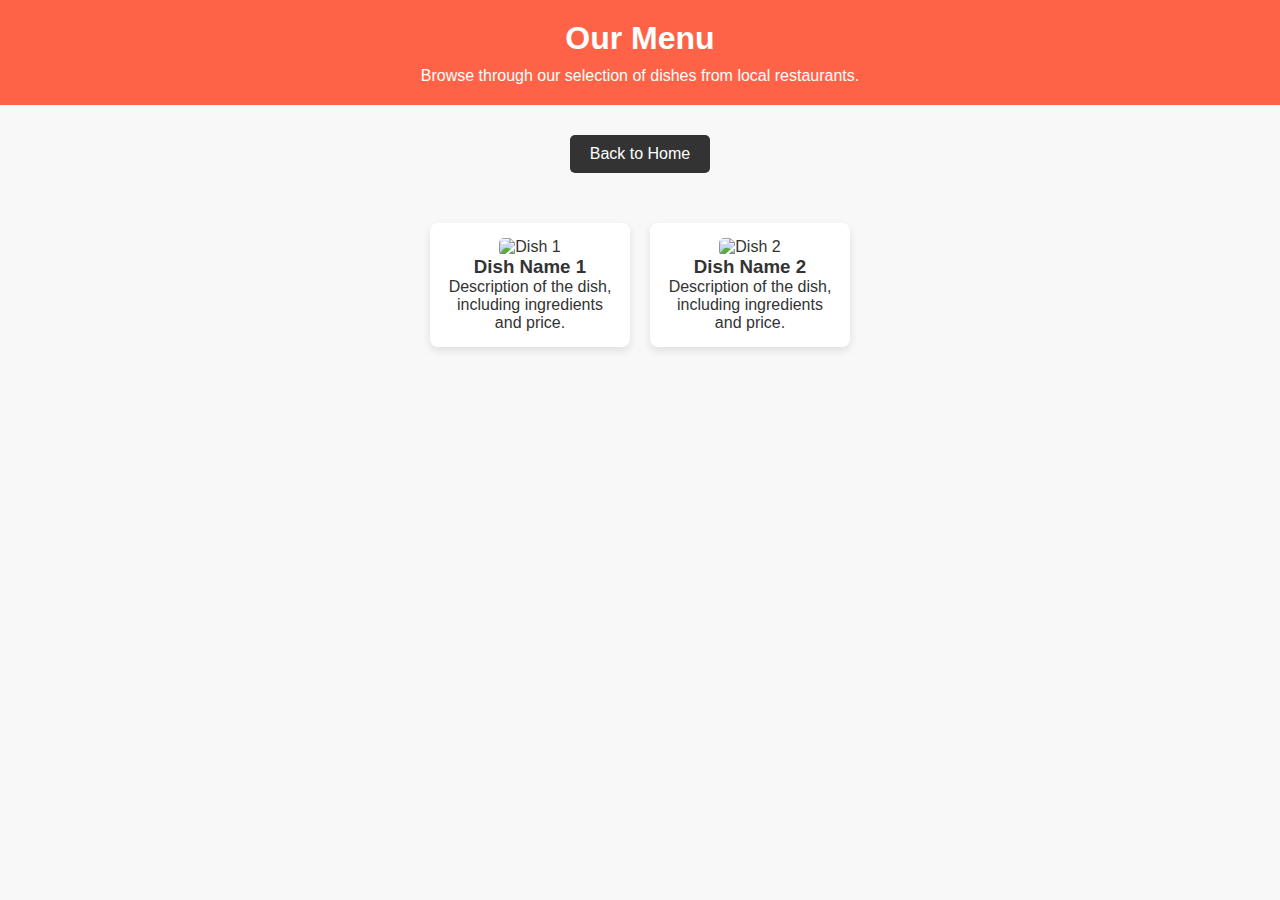
==== menu.html @ e8df6d97 "foodservice commit" ====
<!DOCTYPE html>
<html lang="en">
<head>
    <meta charset="UTF-8">
    <meta name="viewport" content="width=device-width, initial-scale=1.0">
    <title>Foodservice.com - Menu</title>
    <link rel="stylesheet" href="style.css">
</head>
<body>
    <header>
        <h1>Our Menu</h1>
        <p>Browse through our selection of dishes from local restaurants.</p>
    </header>

    <!-- Back Button -->
    <div class="back-button">
        <a href="index.html" class="button">Back to Home</a>
    </div>

    <section class="menu">
        <div class="menu-item">
            <img src="dish1.jpg" alt="Dish 1">
            <h3>Dish Name 1</h3>
            <p>Description of the dish, including ingredients and price.</p>
        </div>
        <div class="menu-item">
            <img src="dish2.jpg" alt="Dish 2">
            <h3>Dish Name 2</h3>
            <p>Description of the dish, including ingredients and price.</p>
        </div>
        <!-- Repeat for more dishes -->
    </section>
</body>
</html>
---- style.css ----
/* Reset some basic styling */
* {
    margin: 0;
    padding: 0;
    box-sizing: border-box;
}

body {
    font-family: Arial, sans-serif;
    background-color: #f8f8f8;
    color: #333;
}

header {
    background-color: #ff6347;
    color: white;
    padding: 20px;
    text-align: center;
}

h1 {
    font-size: 2em;
    margin-bottom: 10px;
}

h2 {
    font-size: 1.5em;
    margin-top: 20px;
}

.button {
    display: inline-block;
    padding: 10px 20px;
    color: white;
    background-color: #333;
    text-decoration: none;
    border-radius: 5px;
    margin: 10px;
}

.button:hover {
    background-color: #555;
}

/* Homepage */
.services {
    padding: 20px;
    text-align: center;
}

/* Menu Page */
.menu {
    display: flex;
    flex-wrap: wrap;
    gap: 20px;
    padding: 20px;
    justify-content: center;
}

.menu-item {
    background-color: white;
    border-radius: 8px;
    box-shadow: 0px 4px 8px rgba(0, 0, 0, 0.1);
    width: 200px;
    text-align: center;
    padding: 15px;
}

.menu-item img {
    width: 100%;
    border-radius: 5px;
}

/* Tracking Page */
.tracking {
    padding: 20px;
    text-align: center;
}

.status {
    background-color: #d3d3d3;
    padding: 15px;
    border-radius: 5px;
    margin-top: 10px;
}

.reviews {
    padding: 20px;
}

.review {
    background-color: #fff;
    border: 1px solid #ccc;
    padding: 10px;
    border-radius: 5px;
    margin-top: 10px;
}

/* Back Button Styling */
.back-button {
    text-align: center;
    margin: 20px 0;
}
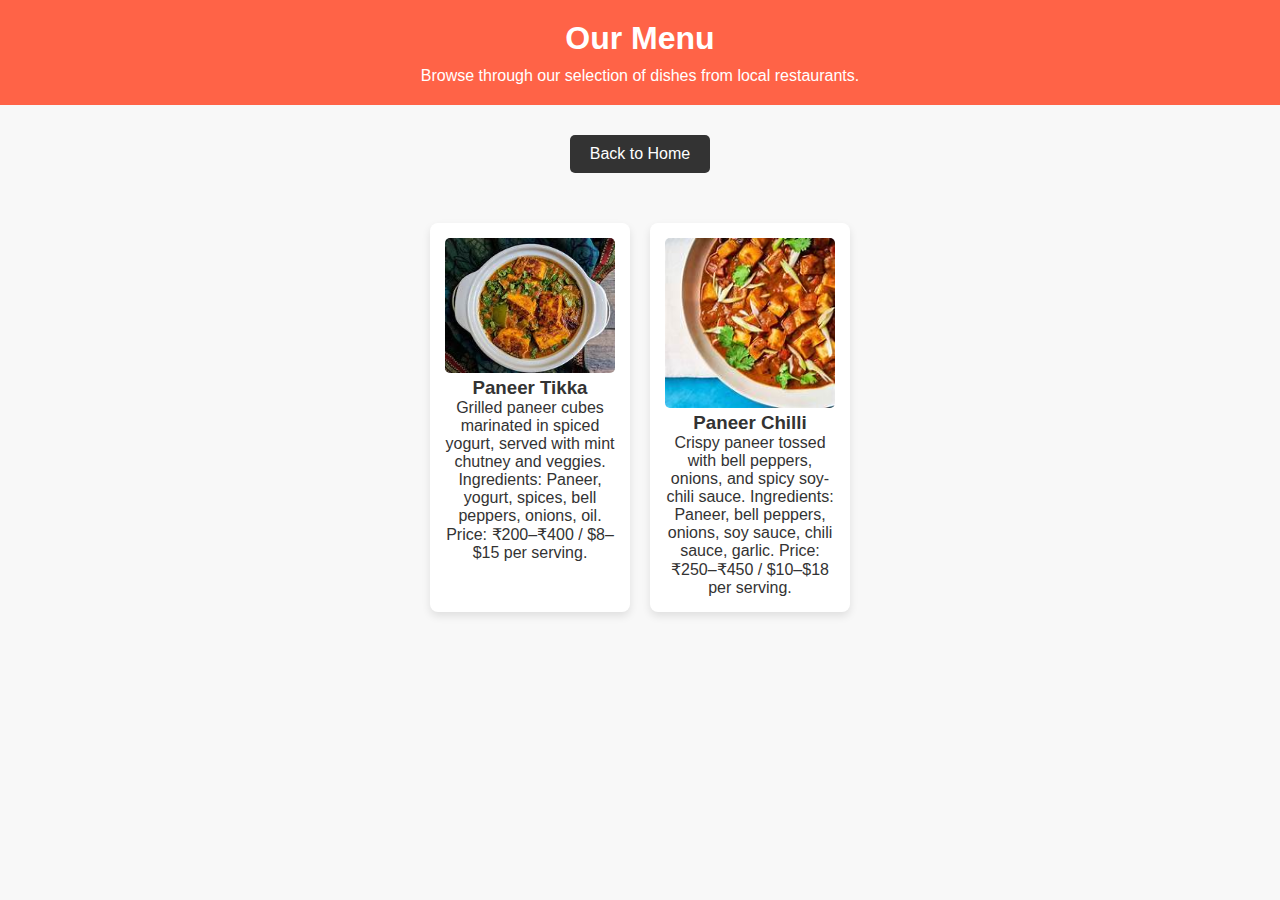
==== commit bd0a23c9: "Final" ====
--- a/menu.html
+++ b/menu.html
@@ -19,14 +19,22 @@
 
     <section class="menu">
         <div class="menu-item">
-            <img src="dish1.jpg" alt="Dish 1">
-            <h3>Dish Name 1</h3>
-            <p>Description of the dish, including ingredients and price.</p>
+            <img src="Dish 1.jpeg" alt="Dish 1">
+            <h3>Paneer Tikka </h3>
+            <p>Grilled paneer cubes marinated in spiced yogurt, served with mint chutney and veggies.
+
+                Ingredients: Paneer, yogurt, spices, bell peppers, onions, oil.
+                
+                Price: ₹200–₹400 / $8–$15 per serving.</p>
         </div>
         <div class="menu-item">
-            <img src="dish2.jpg" alt="Dish 2">
-            <h3>Dish Name 2</h3>
-            <p>Description of the dish, including ingredients and price.</p>
+            <img src="Dish 2.jpeg" alt="Dish 2">
+            <h3>Paneer Chilli</h3>
+            <p>Crispy paneer tossed with bell peppers, onions, and spicy soy-chili sauce.
+
+                Ingredients: Paneer, bell peppers, onions, soy sauce, chili sauce, garlic.
+
+                Price: ₹250–₹450 / $10–$18 per serving.</p>
         </div>
         <!-- Repeat for more dishes -->
     </section>
--- a/style.css
+++ b/style.css
@@ -42,13 +42,13 @@
     background-color: #555;
 }
 
-/* Homepage */
+
 .services {
     padding: 20px;
     text-align: center;
 }
 
-/* Menu Page */
+
 .menu {
     display: flex;
     flex-wrap: wrap;
@@ -71,7 +71,7 @@
     border-radius: 5px;
 }
 
-/* Tracking Page */
+
 .tracking {
     padding: 20px;
     text-align: center;
@@ -96,8 +96,132 @@
     margin-top: 10px;
 }
 
-/* Back Button Styling */
+
 .back-button {
     text-align: center;
     margin: 20px 0;
 }
+
+/* Photos Page */
+.photos {
+    display: flex;
+    flex-wrap: wrap;
+    gap: 20px;
+    padding: 20px;
+    justify-content: center;
+}
+
+.photo-item {
+    background-color: white;
+    border-radius: 8px;
+    box-shadow: 0px 4px 8px rgba(0, 0, 0, 0.1);
+    text-align: center;
+    padding: 10px;
+    width: 200px; /* Adjust as needed */
+}
+
+.photo-item img {
+    width: 100%; /* Ensures the image fills the container */
+    height: 150px; /* Sets a consistent height */
+    object-fit: cover; /* Crops the image to fit without distortion */
+    border-radius: 5px;
+}
+
+
+
+.drivers {
+    display: flex;
+    flex-wrap: wrap;
+    gap: 20px;
+    padding: 20px;
+    justify-content: center;
+}
+
+.driver-item {
+    background-color: white;
+    border-radius: 8px;
+    box-shadow: 0px 4px 8px rgba(0, 0, 0, 0.1);
+    text-align: center;
+    padding: 10px;
+    width: 200px;
+}
+
+.driver-item img {
+    width: 100%;
+    border-radius: 50%;
+}
+
+
+.reviews {
+    padding: 20px;
+}
+
+.review-item {
+    background-color: white;
+    border: 1px solid #ccc;
+    border-radius: 5px;
+    padding: 15px;
+    margin-bottom: 15px;
+    box-shadow: 0 4px 8px rgba(0, 0, 0, 0.1);
+}
+/* About Page */
+.about {
+    padding: 20px;
+    text-align: center;
+    line-height: 1.6;
+}
+
+.about ul {
+    list-style: none;
+    padding: 0;
+}
+
+.about ul li {
+    background-color: #fff;
+    border: 1px solid #ccc;
+    padding: 10px;
+    border-radius: 5px;
+    margin: 10px auto;
+    max-width: 500px;
+    box-shadow: 0 4px 8px rgba(0, 0, 0, 0.1);
+}
+
+/* Contact Page */
+.contact {
+    padding: 20px;
+    text-align: center;
+}
+
+.contact form {
+    display: inline-block;
+    max-width: 400px;
+    width: 100%;
+}
+
+.contact label {
+    font-weight: bold;
+    display: block;
+    margin: 10px 0 5px;
+}
+
+.contact input,
+.contact textarea {
+    width: 100%;
+    padding: 10px;
+    margin-bottom: 10px;
+    border-radius: 5px;
+    border: 1px solid #ccc;
+}
+
+.contact button {
+    padding: 10px 20px;
+    background-color: #ff6347;
+    color: white;
+    border: none;
+    border-radius: 5px;
+    cursor: pointer;
+}
+
+.contact button:hover {
+    background-color: #e5533d;
+}
